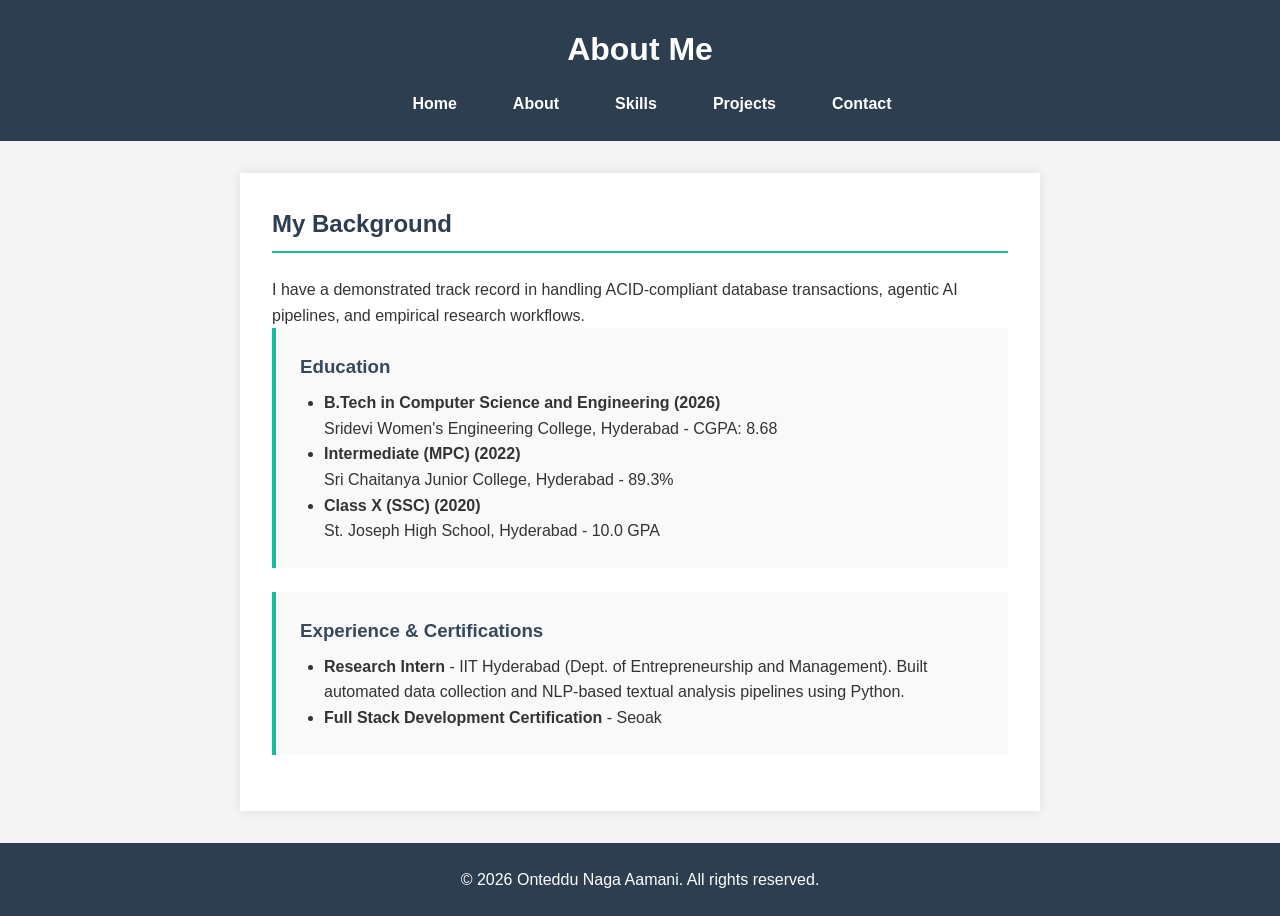
==== about.html @ 715b24b2 "Initial commit: Completed portfolio project" ====
<!doctype html>
<html lang="en">
  <head>
    <meta charset="UTF-8" />
    <meta name="viewport" content="width=device-width, initial-scale=1.0" />
    <title>About Me - Portfolio</title>
    <link rel="stylesheet" href="style.css" />
  </head>
  <body>
    <header>
      <h1>About Me</h1>
      <nav>
        <ul>
          <li><a href="index.html">Home</a></li>
          <li><a href="about.html">About</a></li>
          <li><a href="skills.html">Skills</a></li>
          <li><a href="projects.html">Projects</a></li>
          <li><a href="contact.html">Contact</a></li>
        </ul>
      </nav>
    </header>

    <main>
      <section>
        <h2>My Background</h2>
        <p>
          I have a demonstrated track record in handling ACID-compliant database
          transactions, agentic AI pipelines, and empirical research workflows.
        </p>

        <article>
          <h3>Education</h3>
          <ul>
            <li>
              <strong>B.Tech in Computer Science and Engineering (2026)</strong
              ><br />Sridevi Women's Engineering College, Hyderabad - CGPA: 8.68
            </li>
            <li>
              <strong>Intermediate (MPC) (2022)</strong><br />Sri Chaitanya
              Junior College, Hyderabad - 89.3%
            </li>
            <li>
              <strong>Class X (SSC) (2020)</strong><br />St. Joseph High School,
              Hyderabad - 10.0 GPA
            </li>
          </ul>
        </article>

        <article>
          <h3>Experience & Certifications</h3>
          <ul>
            <li>
              <strong>Research Intern</strong> - IIT Hyderabad (Dept. of
              Entrepreneurship and Management). Built automated data collection
              and NLP-based textual analysis pipelines using Python.
            </li>
            <li>
              <strong>Full Stack Development Certification</strong> - Seoak
            </li>
          </ul>
        </article>
      </section>
    </main>

    <footer>
      <p>&copy; 2026 Onteddu Naga Aamani. All rights reserved.</p>
    </footer>
  </body>
</html>
---- style.css ----
/* Basic Reset */
* {
  box-sizing: border-box;
  margin: 0;
  padding: 0;
  font-family: Arial, sans-serif;
}

body {
  line-height: 1.6;
  color: #333;
  background-color: #f4f4f4;
}

/* Header and Navigation */
header {
  background: #2c3e50;
  color: #ffffff;
  padding: 1.5rem 0;
  text-align: center;
}

header h1 {
  margin-bottom: 1rem;
}

nav ul {
  list-style: none;
  display: flex;
  justify-content: center;
  gap: 1.5rem;
}

nav a {
  color: #ffffff;
  text-decoration: none;
  font-weight: bold;
  padding: 0.5rem 1rem;
}

nav a:hover {
  background: #1abc9c;
  border-radius: 4px;
}

/* Main Content Area */
main {
  padding: 2rem;
  max-width: 800px;
  margin: 0 auto;
  background: #ffffff;
  min-height: 60vh;
  box-shadow: 0 0 10px rgba(0, 0, 0, 0.1);
  margin-top: 2rem;
  margin-bottom: 2rem;
}

section h2 {
  color: #2c3e50;
  border-bottom: 2px solid #1abc9c;
  padding-bottom: 0.5rem;
  margin-bottom: 1.5rem;
}

/* Semantic Articles */
article {
  background: #f9f9f9;
  padding: 1.5rem;
  margin-bottom: 1.5rem;
  border-left: 4px solid #1abc9c;
}

article h3 {
  margin-bottom: 0.5rem;
  color: #34495e;
}

ul {
  margin-left: 1.5rem;
  margin-top: 0.5rem;
}

/* Form Styling */
input[type="text"],
input[type="email"] {
  width: 100%;
  padding: 8px;
  margin-top: 4px;
  border: 1px solid #ccc;
  border-radius: 4px;
}

input[type="submit"] {
  background: #1abc9c;
  color: white;
  padding: 10px 15px;
  border: none;
  border-radius: 4px;
  cursor: pointer;
  margin-top: 10px;
}

input[type="submit"]:hover {
  background: #16a085;
}

/* Footer */
footer {
  text-align: center;
  padding: 1.5rem;
  background: #2c3e50;
  color: #ffffff;
}
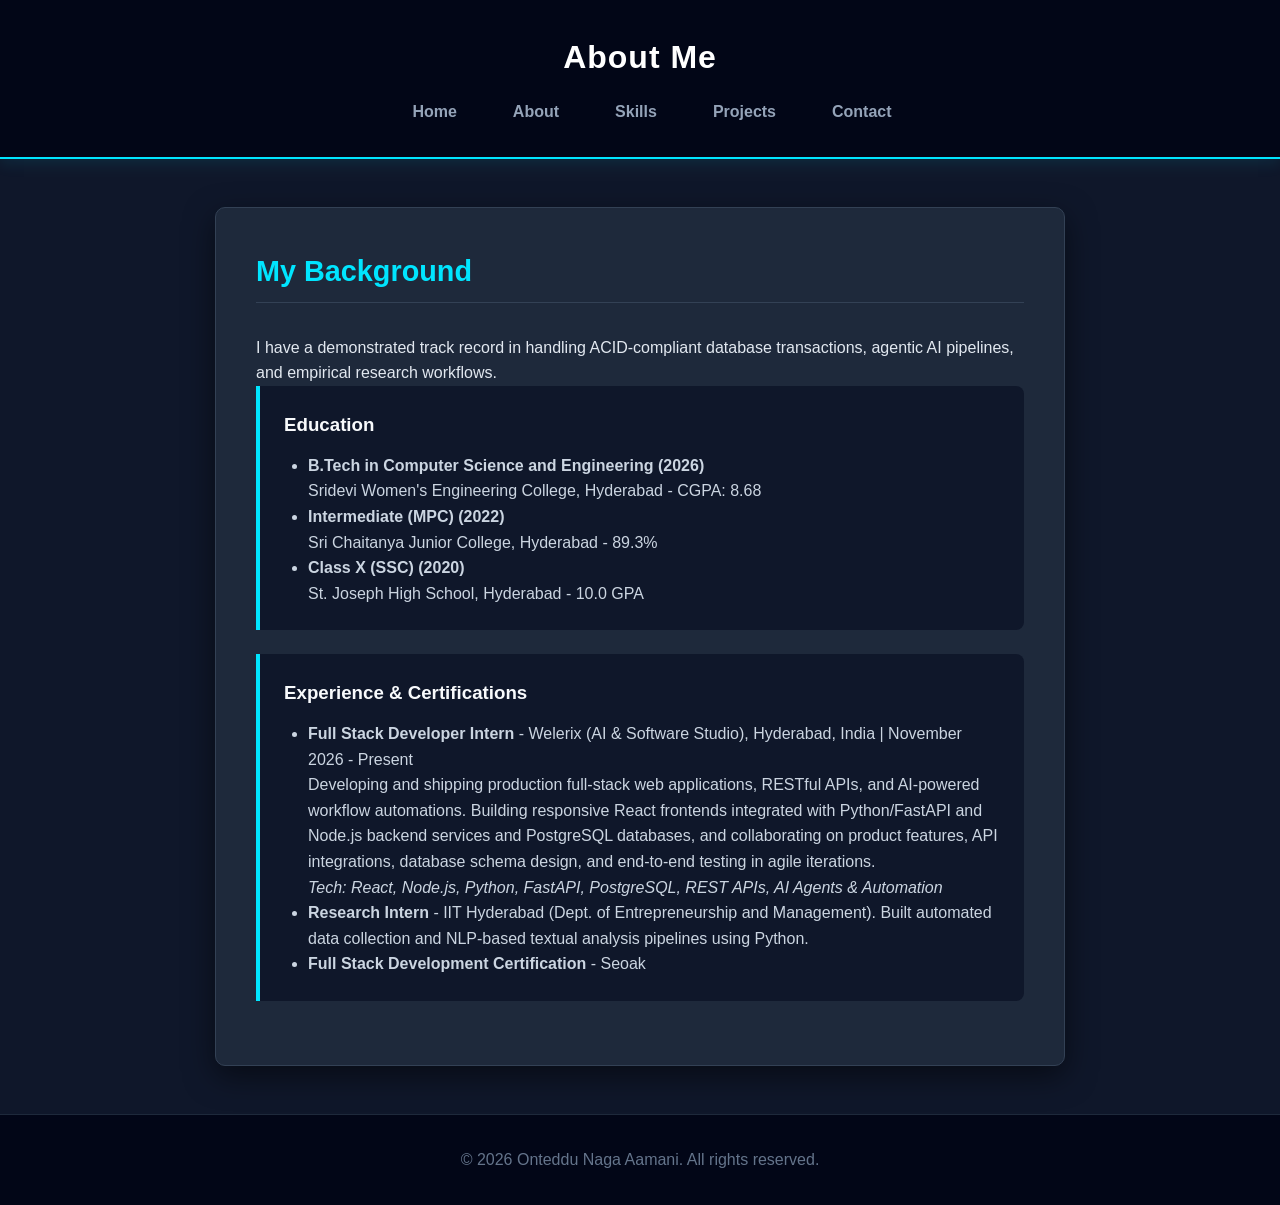
==== commit 63ec7f9d: "Add Welerix Full Stack Developer Intern experience to portfolio Co-Authored-By: Claude Sonnet 5.5 <n" ====
--- a/about.html
+++ b/about.html
@@ -50,6 +50,20 @@
           <h3>Experience & Certifications</h3>
           <ul>
             <li>
+              <strong>Full Stack Developer Intern</strong> - Welerix (AI &amp;
+              Software Studio), Hyderabad, India | November 2026 - Present<br />
+              Developing and shipping production full-stack web applications,
+              RESTful APIs, and AI-powered workflow automations. Building
+              responsive React frontends integrated with Python/FastAPI and
+              Node.js backend services and PostgreSQL databases, and
+              collaborating on product features, API integrations, database
+              schema design, and end-to-end testing in agile iterations.<br />
+              <em
+                >Tech: React, Node.js, Python, FastAPI, PostgreSQL, REST APIs,
+                AI Agents &amp; Automation</em
+              >
+            </li>
+            <li>
               <strong>Research Intern</strong> - IIT Hyderabad (Dept. of
               Entrepreneurship and Management). Built automated data collection
               and NLP-based textual analysis pipelines using Python.
--- a/style.css
+++ b/style.css
@@ -3,25 +3,28 @@
   box-sizing: border-box;
   margin: 0;
   padding: 0;
-  font-family: Arial, sans-serif;
+  font-family: "Segoe UI", Tahoma, Geneva, Verdana, sans-serif;
 }
 
 body {
   line-height: 1.6;
-  color: #333;
-  background-color: #f4f4f4;
+  color: #e2e8f0; /* Light slate text */
+  background-color: #0f172a; /* Deep tech dark background */
 }
 
 /* Header and Navigation */
 header {
-  background: #2c3e50;
-  color: #ffffff;
-  padding: 1.5rem 0;
+  background: #020617;
+  color: #ffffff;
+  padding: 2rem 0;
   text-align: center;
+  border-bottom: 2px solid #00e5ff; /* Neon cyan accent */
+  box-shadow: 0 4px 15px rgba(0, 229, 255, 0.1);
 }
 
 header h1 {
   margin-bottom: 1rem;
+  letter-spacing: 1px;
 }
 
 nav ul {
@@ -32,82 +35,237 @@
 }
 
 nav a {
-  color: #ffffff;
+  color: #94a3b8;
   text-decoration: none;
   font-weight: bold;
   padding: 0.5rem 1rem;
+  transition: all 0.3s ease;
+  border-radius: 4px;
 }
 
 nav a:hover {
-  background: #1abc9c;
-  border-radius: 4px;
+  color: #0b0f19;
+  background: #00e5ff;
+  box-shadow: 0 0 10px rgba(0, 229, 255, 0.5); /* Glow effect */
 }
 
 /* Main Content Area */
 main {
-  padding: 2rem;
-  max-width: 800px;
-  margin: 0 auto;
-  background: #ffffff;
+  padding: 2.5rem;
+  max-width: 850px;
+  margin: 3rem auto;
+  background: #1e293b; /* Slate card background */
+  border-radius: 10px;
   min-height: 60vh;
-  box-shadow: 0 0 10px rgba(0, 0, 0, 0.1);
-  margin-top: 2rem;
+  box-shadow: 0 10px 30px rgba(0, 0, 0, 0.5);
+  border: 1px solid #334155;
+}
+
+section h2 {
+  color: #00e5ff;
+  border-bottom: 1px solid #334155;
+  padding-bottom: 0.5rem;
   margin-bottom: 2rem;
-}
-
-section h2 {
-  color: #2c3e50;
-  border-bottom: 2px solid #1abc9c;
-  padding-bottom: 0.5rem;
-  margin-bottom: 1.5rem;
+  font-size: 1.8rem;
 }
 
 /* Semantic Articles */
 article {
-  background: #f9f9f9;
+  background: #0f172a;
   padding: 1.5rem;
   margin-bottom: 1.5rem;
-  border-left: 4px solid #1abc9c;
+  border-left: 4px solid #00e5ff;
+  border-radius: 0 8px 8px 0;
+  transition: transform 0.2s ease;
+}
+
+article:hover {
+  transform: translateX(5px); /* Slide slightly to the right on hover */
 }
 
 article h3 {
-  margin-bottom: 0.5rem;
-  color: #34495e;
+  margin-bottom: 0.8rem;
+  color: #f8fafc;
 }
 
 ul {
   margin-left: 1.5rem;
   margin-top: 0.5rem;
+  color: #cbd5e1;
+}
+
+/* Links inside main text (like Contact page) */
+article a {
+  color: #00e5ff;
+  text-decoration: none;
+  transition: color 0.2s;
+}
+
+article a:hover {
+  text-decoration: underline;
+  color: #ffffff;
 }
 
 /* Form Styling */
 input[type="text"],
 input[type="email"] {
   width: 100%;
-  padding: 8px;
-  margin-top: 4px;
-  border: 1px solid #ccc;
-  border-radius: 4px;
+  padding: 10px;
+  margin-top: 8px;
+  background-color: #0f172a;
+  color: #ffffff;
+  border: 1px solid #334155;
+  border-radius: 4px;
+  transition: border-color 0.3s ease;
+}
+
+input[type="text"]:focus,
+input[type="email"]:focus {
+  outline: none;
+  border-color: #00e5ff;
+  box-shadow: 0 0 5px rgba(0, 229, 255, 0.3);
 }
 
 input[type="submit"] {
-  background: #1abc9c;
-  color: white;
-  padding: 10px 15px;
-  border: none;
+  background: transparent;
+  color: #00e5ff;
+  padding: 10px 20px;
+  border: 2px solid #00e5ff;
   border-radius: 4px;
   cursor: pointer;
-  margin-top: 10px;
+  margin-top: 15px;
+  font-weight: bold;
+  transition: all 0.3s ease;
 }
 
 input[type="submit"]:hover {
-  background: #16a085;
+  background: #00e5ff;
+  color: #020617;
+  box-shadow: 0 0 15px rgba(0, 229, 255, 0.4);
 }
 
 /* Footer */
 footer {
   text-align: center;
-  padding: 1.5rem;
-  background: #2c3e50;
-  color: #ffffff;
-}
+  padding: 2rem;
+  background: #020617;
+  color: #64748b;
+  margin-top: auto;
+  border-top: 1px solid #1e293b;
+}
+/* --- NEW STYLES FOR UPDATES --- */
+
+/* Project Buttons */
+.project-links {
+  margin-top: 15px;
+  display: flex;
+  gap: 10px;
+}
+
+.btn,
+.btn-outline {
+  padding: 8px 16px;
+  border-radius: 4px;
+  text-decoration: none;
+  font-weight: bold;
+  font-size: 0.9rem;
+  transition: all 0.3s ease;
+}
+
+.btn {
+  background: #00e5ff;
+  color: #020617 !important;
+}
+
+.btn:hover {
+  background: #00b8cc;
+  box-shadow: 0 0 10px rgba(0, 229, 255, 0.4);
+}
+
+.btn-outline {
+  border: 1px solid #00e5ff;
+  color: #00e5ff !important;
+}
+
+.btn-outline:hover {
+  background: rgba(0, 229, 255, 0.1);
+}
+
+/* New Contact Form Elements */
+textarea,
+select.form-select {
+  width: 100%;
+  padding: 10px;
+  margin-top: 8px;
+  background-color: #0f172a;
+  color: #ffffff;
+  border: 1px solid #334155;
+  border-radius: 4px;
+  transition: border-color 0.3s ease;
+  font-family: inherit;
+}
+
+textarea:focus,
+select.form-select:focus {
+  outline: none;
+  border-color: #00e5ff;
+  box-shadow: 0 0 5px rgba(0, 229, 255, 0.3);
+}
+/* --- NEW STYLES FOR UPDATES --- */
+
+/* Project Buttons */
+.project-links {
+  margin-top: 15px;
+  display: flex;
+  gap: 10px;
+}
+
+.btn,
+.btn-outline {
+  padding: 8px 16px;
+  border-radius: 4px;
+  text-decoration: none;
+  font-weight: bold;
+  font-size: 0.9rem;
+  transition: all 0.3s ease;
+}
+
+.btn {
+  background: #00e5ff;
+  color: #020617 !important;
+}
+
+.btn:hover {
+  background: #00b8cc;
+  box-shadow: 0 0 10px rgba(0, 229, 255, 0.4);
+}
+
+.btn-outline {
+  border: 1px solid #00e5ff;
+  color: #00e5ff !important;
+}
+
+.btn-outline:hover {
+  background: rgba(0, 229, 255, 0.1);
+}
+
+/* New Contact Form Elements */
+textarea,
+select.form-select {
+  width: 100%;
+  padding: 10px;
+  margin-top: 8px;
+  background-color: #0f172a;
+  color: #ffffff;
+  border: 1px solid #334155;
+  border-radius: 4px;
+  transition: border-color 0.3s ease;
+  font-family: inherit;
+}
+
+textarea:focus,
+select.form-select:focus {
+  outline: none;
+  border-color: #00e5ff;
+  box-shadow: 0 0 5px rgba(0, 229, 255, 0.3);
+}
